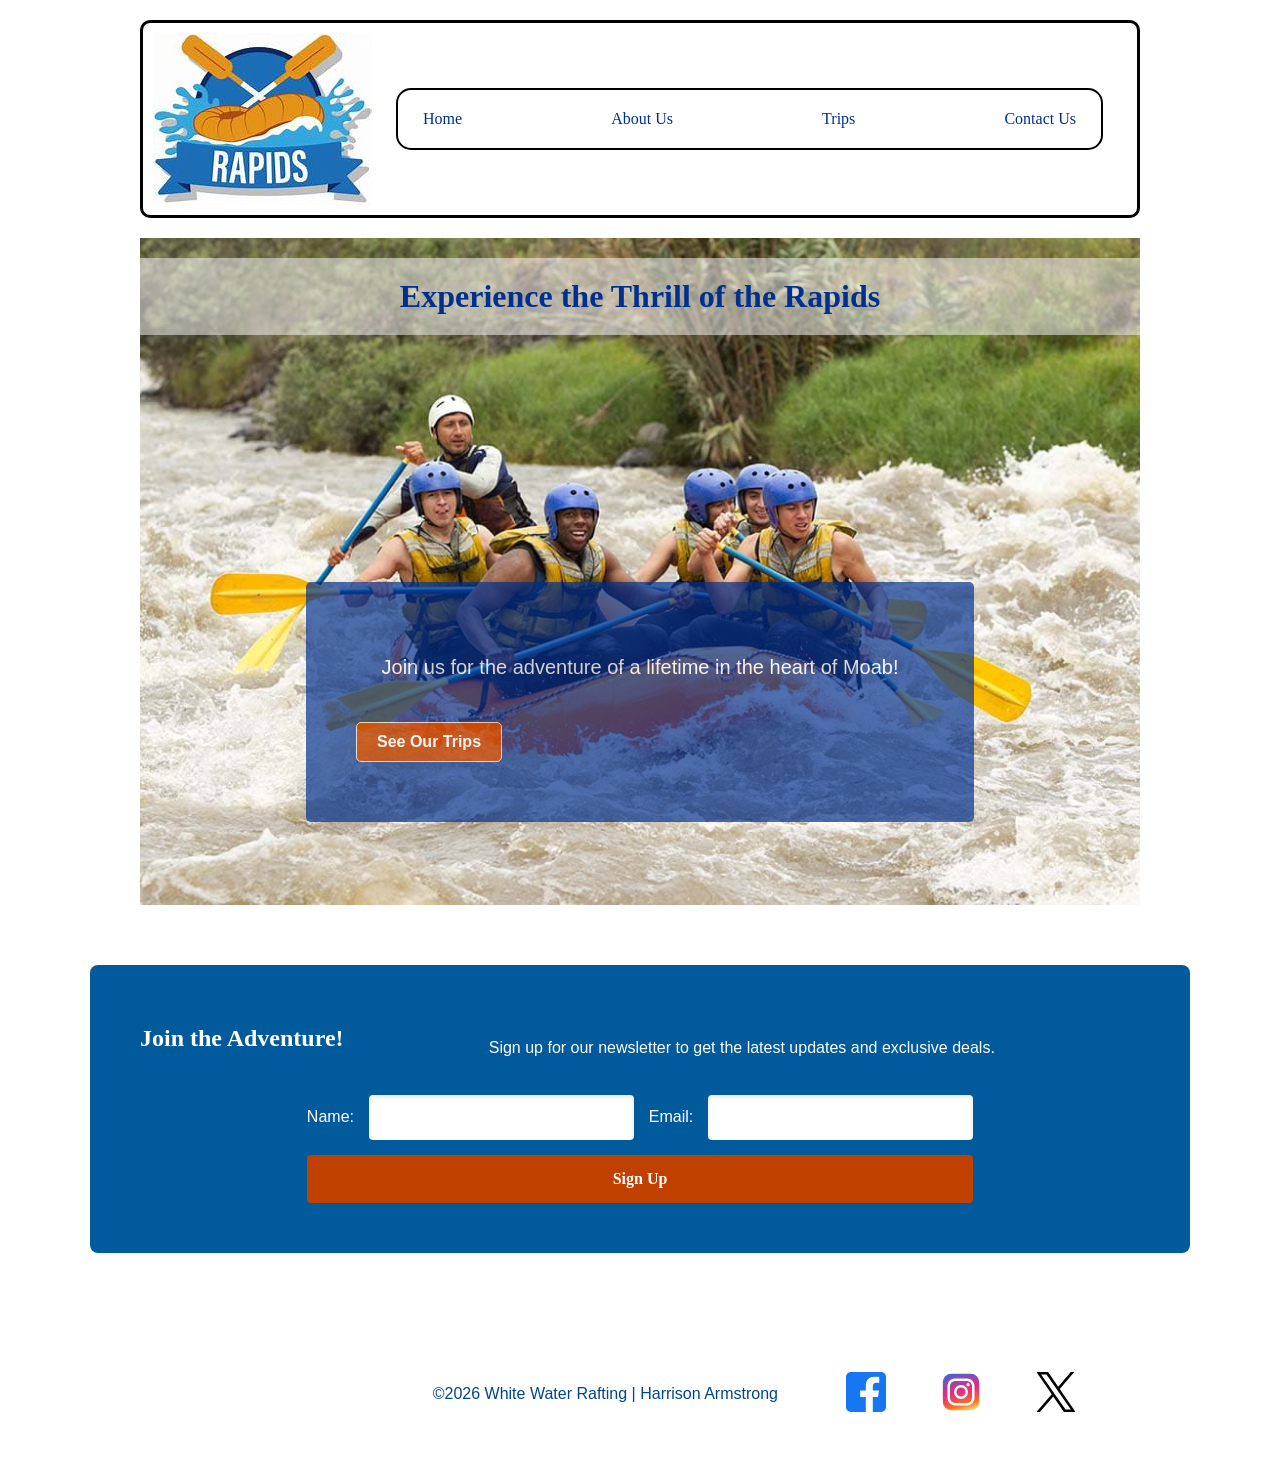
==== wwr/index.html @ 4092d9c0 "wwr rafting website" ====
<!DOCTYPE html>
<html lang="en">

<head>
    <meta charset="UTF-8">
    <meta name="viewport" content="width=device-width, initial-scale=1.0">
    <title>White Water Rafting Website</title>
    <meta name="description" content="White Water Rafting's home page for all things white water!">
    <meta name="author" content="Harrison Armstrong">
    <link rel="stylesheet" href="styles/rafting.css">
</head>

<body class="home-page">
    <header>
        <img src="images/wwr-logo.jpeg" alt="White Water Rafting">
        <nav>
            <ul>
                <li><a href="index.html">Home</a></li>
                <li><a href="about.html">About Us</a></li>
                <li><a href="trips.html">Trips</a></li>
                <li><a href="contact.html">Contact Us</a></li>
            </ul>
        </nav>
    </header>
    <main>
        <div class="trip">
            <img src="images/home-rafting.jpg" alt="Rafting on the river">
            <h1>Experience the Thrill of the Rapids</h1>
            <article>
                <p>Join us for the adventure of a lifetime in the heart of Moab!</p>
                <a href="trips.html" class="cta-button">See Our Trips</a>
            </article>
        </div>
        <section class="newsletter">
            <h2>Join the Adventure!</h2>
            <p>Sign up for our newsletter to get the latest updates and exclusive deals.</p>
            <form action="#">
                <label for="firstname">Name:</label>
                <input type="text" id="firstname" name="firstname" required>

                <label for="email">Email:</label>
                <input type="email" id="email" name="email" required>

                <button type="submit">Sign Up</button>
            </form>
        </section>
    </main>
    <footer>
        <p>©2026 White Water Rafting | Harrison Armstrong</p>
        <nav class="socialmedia">
            <a href="https://facebook.com">
                <img src="images/facebook-square.svg" alt="Facebook Icon">
            </a>
            <a href="https://instagram.com">
                <img src="images/instagram-square.svg" alt="Instagram Icon">
            </a>
            <a href="https://x.com">
                <img src="images/x-bw.svg" alt="X Icon">
            </a>
        </nav>
    </footer>
</body>
---- wwr/styles/rafting.css ----
:root {
    --primary-color: #00308F;
    --secondary-color: #005A9C;
    --accent1-color: #004687;
    --accent2-color: #C04000;
    --accent3-color: #ffffff;
    --accent4-color: #000000;
    --accent5-color: #777777;
    --accent6-color: #e0e0e0;
    --heading-font: "Georgia", "Trebuchet MS", serif;
    --body-font: Arial, Tahoma, Helvetica;
}

* {
    margin: 0;
    padding: 0;
    box-sizing: border-box;
}

body {
    font-family: var(--body-font);
    color: var(--accent1-color);
}

header,
main,
footer {
    max-width: 1000px;
    margin: 0 auto;
}

header {
    display: grid;
    grid-template-columns: auto 1fr;
    align-items: center;
    border: 3px solid var(--accent4-color);
    border-radius: 10px;
    background-color: var(--accent3-color);
    padding: 10px;
    margin-top: 20px;
    margin-bottom: 20px;
}

footer {
    display: grid;
    grid-template-columns: 1fr auto 1fr;
    align-items: center;
    padding: 20px;

}

footer p {
    grid-column: 2;
    text-align: center;
}

nav a {
    text-decoration: none;
    display: block;
    padding: 10px 15px;
    color: var(--primary-color);
}

nav ul {
    display: flex;
    flex-direction: row;
    justify-content: space-between;
    list-style: none;
    gap: 0;
    padding: 10px;
    border: 2px solid var(--accent4-color);
    border-radius: 15px;
    font-family: var(--heading-font);
    color: var(--primary-color);
}

h1,
h2 {
    font-family: var(--heading-font);
    color: var(--accent2-color);
}

nav,
p,
section,
article {
    margin: 16px;
    padding: 8px;
}

.socialmedia {
    grid-column: 3;
    display: flex;
    justify-content: flex-end;
    gap: 15px;
}

.socialmedia a {
    text-decoration: none;
}

.socialmedia img {
    width: 40px;
    height: 40px;
    margin: 5px;
}

.hero {
    position: relative;
    width: 100%;
}

.hero img {
    display: block;
    width: 100%;
    height: auto;
}

h1 {
    font-family: var(--heading-font);
    width: 100%;
    padding: 16px;
    text-align: center;
    opacity: 0.7;
    background-color: var(--primary-color);
    color: var(--accent3-color);
}

.home-page .trip h1 {
    top: 20px;
    left: 0;
    width: 100%;
    position: absolute;
    background-color: rgba(255, 255, 255, 0.5);
    color: var(--primary-color);
    padding: 20px;
    opacity: 1;
    margin: 0;
    box-sizing: border-box;
}

.about-page .hero h1 {
    position: absolute;
    top: 20px;
    background-color: var(--primary-color);
}

.home-page .trip img {
    width: 100%;
    display: block;
    margin: 0;
}

.home-page .trip article {
    position: absolute;
    bottom: 10%;
    left: 15%;
    right: 15%;
    padding: 50px;
    background-color: rgba(0, 48, 143, 0.85);
    display: flex;
    flex-direction: column;
    align-items: center;
    border-radius: 5px;
}

.home-page .trip article p {
    font-size: 1.25rem;
    margin-bottom: 25px;
}

.hero article {
    position: absolute;
    bottom: 20px;
    left: 20px;
    right: 20px;
    background-color: var(--secondary-color);
    opacity: 0.8;
    color: var(--accent3-color);

}

.hero article img {
    float: right;
    width: 125px;
}

section {
    display: flex;
    flex-wrap: wrap;
}

.history {
    display: flex;
    align-items: center;
    justify-content: center;

}

.history p {
    flex: 2;
    line-height: 1.4;
}

.history img {
    width: 400px;
    height: auto;
}

h2 {
    text-align: center;
    margin-top: 10px;
}

section.adventure {
    display: flex;
    flex-direction: row;
    text-align: center;
    padding: 20px;
}

.adventure {
    display: flex;
    justify-content: center;
    gap: 15px;
    width: 100%;
}

.adventure figure {
    margin: 0;
    flex: 1;
    text-align: center;
}

.adventure img {
    width: 100%;
    height: auto;
}

.company-heading {
    text-align: center;
    margin: 20px 0;
}

.company-heading p {
    text-align: center;
    margin: 5px 0;
    padding: 0;
    width: 100%;
}

.company-heading h1 {
    color: var(--accent3-color);
    margin-bottom: 5px;
    margin: 10px;
}

.contact-grid {
    display: grid;
    grid-template-columns: 1fr 1fr;
    gap: 30px;
    padding: 20px;
    align-items: start;
}

.map iframe {
    border: 1px solid var(--accent4-color);
    width: 100%;
}

.form-row {
    display: grid;
    grid-template-columns: 100px 1fr;
    margin-bottom: 15px;
    align-items: center;
}

.radio-group,
.checkbox-row {
    display: block;
}

.radio-group p {
    margin: 10px 0 5px 0;
    font-weight: bold;
}

.radio-group label {
    display: inline-block;
    margin-right: 15px;
    font-weight: normal;
}

.radio-group input[type="radio"] {
    margin-right: 5px;
}

.form-row label {
    font-weight: bold;
}

input[type="text"],
input[type="email"],
textarea {
    width: 100%;
    padding: 8px;
    border: 1px solid var(--accent5-color);
    border-radius: 4px;
}

button[type="submit"] {
    width: 100%;
    padding: 10px;
    background-color: var(--accent2-color);
    border: 1px solid var(--accent5-color);
    font-family: var(--heading-font);
    font-size: 1rem;
    font-weight: bold;
    cursor: pointer;
    color: var(--accent3-color);
    border-radius: 5px;
}

.employee {
    display: block;
    border: 1px solid var(--accent4-color);
    margin: 40px 16px;
    padding: 20px;
    text-align: center;
}

.employee h2 {
    margin-bottom: 20px;
    width: 100%;
    font-weight: bold;
}

.employee-grid {
    display: flex;
    justify-content: space-around;
    align-items: flex-start;
    flex-wrap: nowrap;
}

.employee-grid figure {
    margin: 0;
    flex: 1;
}

.employee-grid img {
    background-color: var(--accent3-color);
    width: 200px;
    height: 200px;
    object-fit: cover;
    border-radius: 5px;
    margin-bottom: 10px;
}

.cta-button {
    background-color: var(--accent2-color);
    color: var(--accent3-color);
    text-decoration: none;
    padding: 10px 20px;
    border-radius: 5px;
    font-weight: bold;
    margin: 10px 0;
    transition: 0.3s;
    border: 1px solid var(--accent6-color);
    display: inline-block;
    align-self: flex-start;
}

.cta-button:hover {
    background-color: var(--accent3-color);
    color: var(--primary-color)
}

.contact-cta {
    background-color: var(--accent5-color);
    padding: 40px;
    margin: 50px auto;
    max-width: 900px;
    display: flex;
    margin: 50px auto;
    justify-content: space-between;
    align-items: center;
    text-align: center;
    flex-direction: column;
    border-radius: 8px;
    border: 1px solid var(--accent6-color);
    gap: 20px;
}

.cta-text h3 {
    margin: 0;
    color: var(--primary-color);
    font-size: 1.5rem;
}

.cta-text p {
    margin: 10px 0;
    color: var(--accent3-color);
}

.contact-cta .cta-text {
    text-align: center;
}

.contact-cta .cta-button {
    margin: 0 auto;
    padding: 12px 30px;
    display: inline-block;
    width: fit-content;
}

.newsletter {
    background-color: var(--secondary-color);
    padding: 50px;
    margin: 60px -50px;
    width: calc(100% + 100px);
    border-radius: 8px;
    text-align: center;

}

.newsletter form {
    margin-top: 15px;
    color: var(--accent3-color);
    display: flex;
    justify-content: center;
    align-items: center;
    gap: 15px;
    flex-wrap: wrap;
    max-width: 700px;
    margin: 0 auto;
}

.newsletter input {
    padding: 15px;
    border: none;
    border-radius: 4px;
    flex: 1;
    min-width: 200px;
    font-family: var(--body-font);
    box-shadow: inset 0 2px 5px rgba(0, 0, 0, 0.1);
}

.newsletter button {
    background-color: var(--accent2-color);
    color: var(--accent3-color);
    padding: 15px 30px;
    border: none;
    border-radius: 4px;
    cursor: pointer;
    font-family: var(--heading-font);
    font-weight: bold;
    transition: 0.3s;
}

.newsletter button:hover {
    background-color: var(--accent3-color);
    color: var(--primary-color);
}

.newsletter h2 {
    color: var(--accent3-color);
    margin-bottom: 20px;
}

.newsletter p {
    color: var(--accent3-color);
    margin-bottom: 30px;
    max-width: 600px;
    margin-left: auto;
    margin-right: auto;
}

.home-grid {
    display: grid;
    grid-template-columns: 1fr 1fr;
    gap: 30px;
    margin: 40px 0;
    align-items: center;
    background-color: var(--accent3-color);
    padding: 20px;
    border-radius: 12px;
    border: 1px solid var(--accent6-color);
    box-shadow: 0 4px 20px rgba(0, 0, 0, 0.08);
    transition: transform 0.3s ease, box-shadow 0.3s ease;

}

.home-grid:hover {
    transform: translateY(-5px);
    box-shadow: 0 8px 30px rgba(0, 0, 0, 0.12);
}

.home-grid img {
    border-radius: 8px;
    width: 100%;
}

.grid-item {
    display: contents;
}

.grid-item .text-card {
    background-color: var(--accent3-color);
    padding: 30px;
    border-radius: 8px;
    border: 1px solid var(--accent3-color);
    box-shadow: 0 4px 15px rgba(0, 0, 0, 0.05);
    transition: transform 0.3s ease;
}

.grid-item .text-card:hover {
    transform: translateY(-5px);
}

.home-grid img {
    width: 100%;
    height: auto;
    border-radius: 8px;
    border: 3px solid var(--accent3-color);
    box-shadow: 0 4px 10px rgba(0, 0, 0, 0.08);
}

.home-grid h2 {
    text-align: left;
    margin-bottom: 10px;
    color: var(--accent1-color);
}

.home-grid p {
    line-height: 1.6;
    margin: 0;
    padding: 0;
}

.trip article {
    position: absolute;
    bottom: 20px;
    left: 20px;
    right: 20px;
    background-color: var(--secondary-color);
    opacity: 0.8;
    color: var(--accent3-color);
    display: flex;
    flex-direction: column;
    align-items: center;
    text-align: center;
}

.trip {
    position: relative;
    width: 100%;
}

.company-heading h1 {
    position: static;
    background-color: transparent;
    color: var(--accent2-color);
    margin-bottom: 20px;
}

.table-container {
    display: flex;
    flex-direction: column;
    align-items: center;
    width: 100%;
    padding: 20px;
    text-align: center;
    max-width: 900px;
    margin: 40px auto;
}

table {
    width: 100%;
    border-collapse: separate;
    border-spacing: 0;
    border: 2px solid var(--primary-color);
    border-radius: 10px;
    overflow: hidden;
    box-shadow: 0 4px 15px rgba(0, 0, 0, 0.1);
    margin-top: 20px;
    background-color: var(--accent3-color);
}

th {
    background-color: var(--primary-color);
    color: var(--accent3-color);
    padding: 20px;
    font-family: var(--heading-font);
    text-transform: uppercase;
    letter-spacing: 1px;
    border-bottom: 2px solid var(--primary-color);
}

td {
    padding: 15px;
    text-align: center;
    border-bottom: 1px solid var(--accent3-color);
    color: var(--accent1-color);
    font-size: 1.1rem;
}

.bottom-cta {
    background-color: var(--accent3-color);
    padding: 40px;
    text-align: center;
    margin: 40px 0;
    border-radius: 8px;
}

.table-container h2 {
    text-align: center;
    width: 100%;
    margin-bottom: 20px;
    font-size: 2rem;
    color: var(--primary-color);
    display: block;
}

.text-card {
    display: flex;
    flex-direction: column;
    justify-content: center;
    align-items: flex-start;
    gap: 20px;
    padding: 30px;
    height: auto;
}

.text-card p {
    line-height: 1.6;
    margin: 0;
}
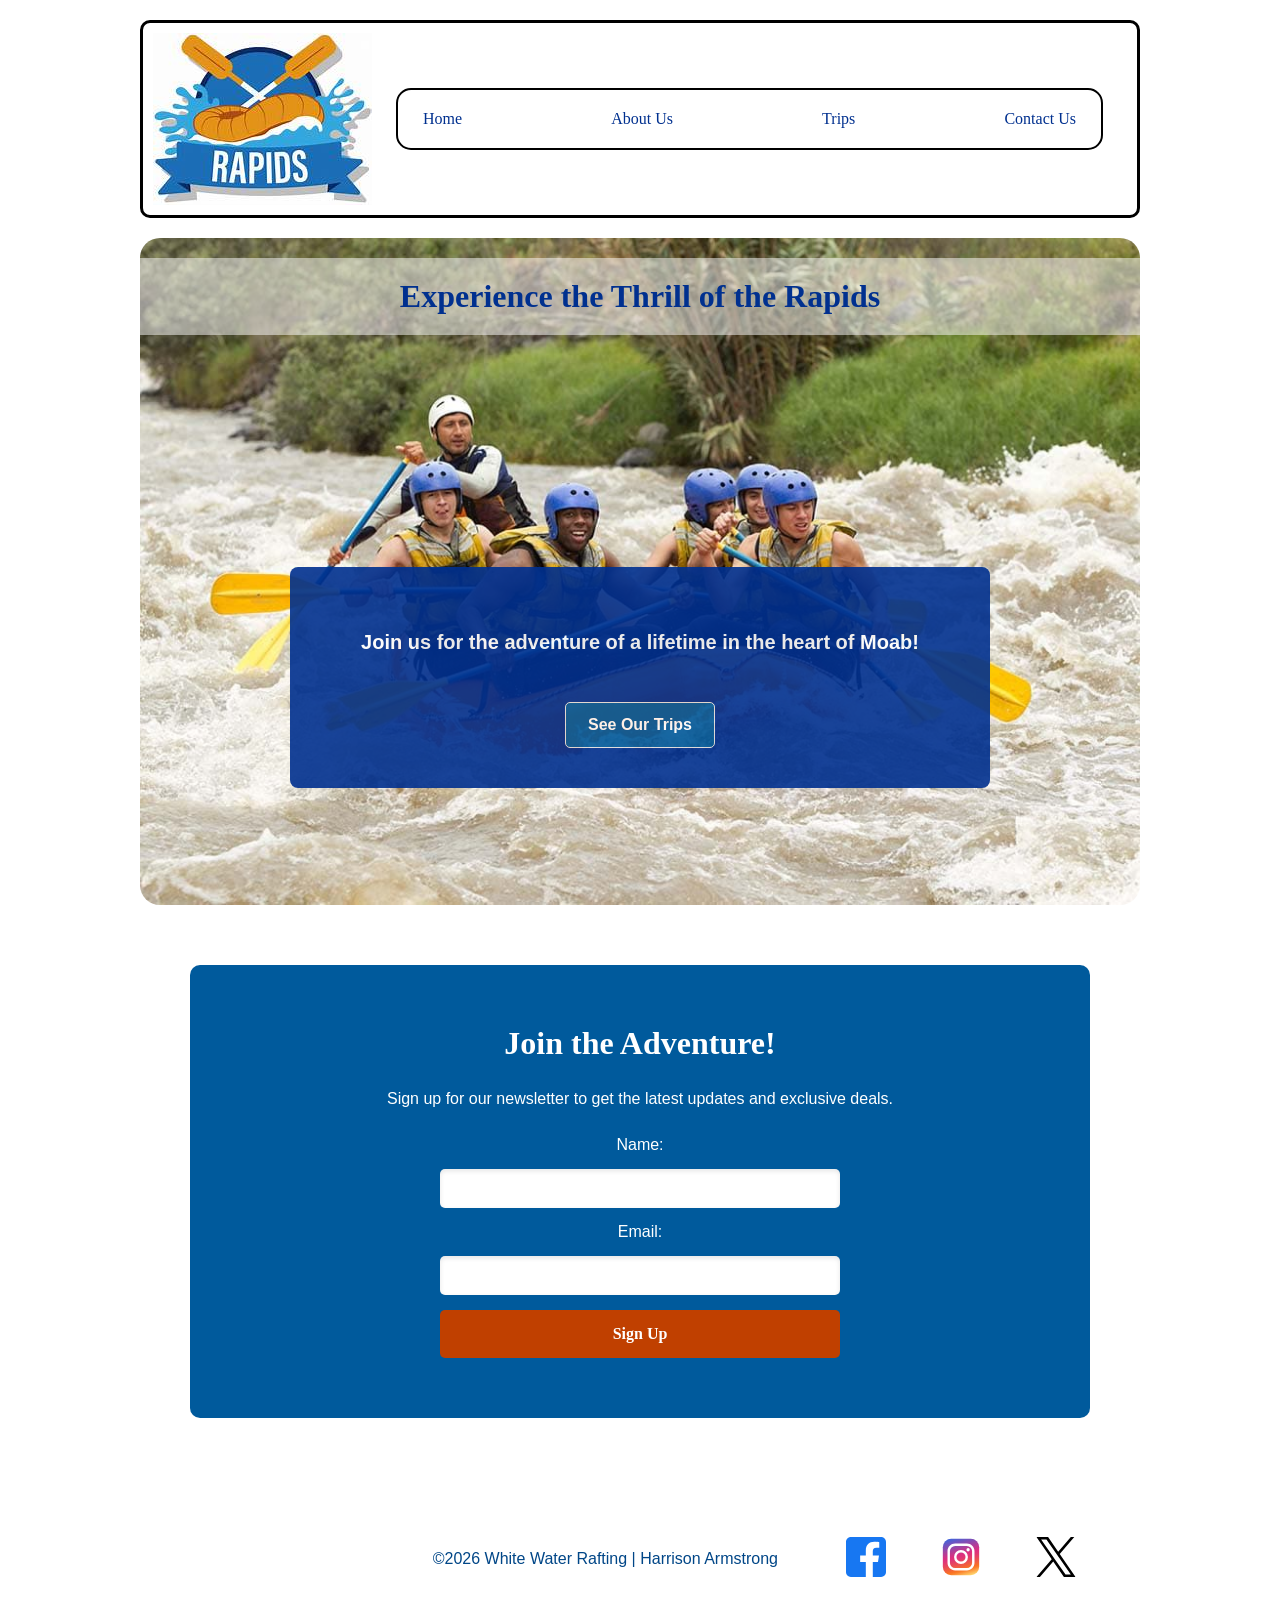
==== commit 12e4290e: "wwr changes" ====
--- a/wwr/index.html
+++ b/wwr/index.html
@@ -4,7 +4,7 @@
 <head>
     <meta charset="UTF-8">
     <meta name="viewport" content="width=device-width, initial-scale=1.0">
-    <title>White Water Rafting Website</title>
+    <title>White Water Rafting | Homepage</title>
     <meta name="description" content="White Water Rafting's home page for all things white water!">
     <meta name="author" content="Harrison Armstrong">
     <link rel="stylesheet" href="styles/rafting.css">
--- a/wwr/styles/rafting.css
+++ b/wwr/styles/rafting.css
@@ -250,7 +250,7 @@
 }
 
 .company-heading h1 {
-    color: var(--accent3-color);
+    color: var(--accent1-color);
     margin-bottom: 5px;
     margin: 10px;
 }
@@ -357,10 +357,10 @@
 }
 
 .cta-button {
-    background-color: var(--accent2-color);
+    background-color: var(--secondary-color);
     color: var(--accent3-color);
     text-decoration: none;
-    padding: 10px 20px;
+    padding: 13px 22px;
     border-radius: 5px;
     font-weight: bold;
     margin: 10px 0;
@@ -376,18 +376,19 @@
 }
 
 .contact-cta {
-    background-color: var(--accent5-color);
+    background-color: var(--accent6-color);
     padding: 40px;
     margin: 50px auto;
     max-width: 900px;
-    display: flex;
+    display: grid;
+    grid-template-columns: 1fr;
+    justify-items: center;
     margin: 50px auto;
-    justify-content: space-between;
     align-items: center;
     text-align: center;
     flex-direction: column;
     border-radius: 8px;
-    border: 1px solid var(--accent6-color);
+    border: 1px solid var(--accent5-color);
     gap: 20px;
 }
 
@@ -399,7 +400,7 @@
 
 .cta-text p {
     margin: 10px 0;
-    color: var(--accent3-color);
+    color: var(--primary-color);
 }
 
 .contact-cta .cta-text {
@@ -415,30 +416,31 @@
 
 .newsletter {
     background-color: var(--secondary-color);
-    padding: 50px;
-    margin: 60px -50px;
-    width: calc(100% + 100px);
-    border-radius: 8px;
-    text-align: center;
-
+    padding: 60px 20px;
+    margin: 60px auto;
+    max-width: 900px;
+    border-radius: 10px;
+    text-align: center;
+    display: grid;
+    grid-template-columns: 1fr;
+    justify-items: center;
+    gap: 20px;
 }
 
 .newsletter form {
-    margin-top: 15px;
-    color: var(--accent3-color);
-    display: flex;
-    justify-content: center;
-    align-items: center;
+    color: var(--accent3-color);
+    display: grid;
+    grid-template-columns: 1fr;
+    justify-items: center;
     gap: 15px;
-    flex-wrap: wrap;
-    max-width: 700px;
-    margin: 0 auto;
+    max-width: 400px;
+    width: 100%;
 }
 
 .newsletter input {
-    padding: 15px;
+    padding: 12px;
     border: none;
-    border-radius: 4px;
+    border-radius: 5px;
     flex: 1;
     min-width: 200px;
     font-family: var(--body-font);
@@ -448,15 +450,21 @@
 .newsletter button {
     background-color: var(--accent2-color);
     color: var(--accent3-color);
-    padding: 15px 30px;
+    padding: 15px;
     border: none;
-    border-radius: 4px;
+    border-radius: 5px;
     cursor: pointer;
     font-family: var(--heading-font);
     font-weight: bold;
     transition: 0.3s;
 }
 
+.newsletter label,
+.newsletter input,
+.newsletter button {
+    width: 100%;
+}
+
 .newsletter button:hover {
     background-color: var(--accent3-color);
     color: var(--primary-color);
@@ -464,15 +472,24 @@
 
 .newsletter h2 {
     color: var(--accent3-color);
-    margin-bottom: 20px;
+    margin: 0;
+    font-size: 2rem;
 }
 
 .newsletter p {
+    display: flex;
     color: var(--accent3-color);
     margin-bottom: 30px;
     max-width: 600px;
     margin-left: auto;
     margin-right: auto;
+}
+
+.newsletter h2,
+.newsletter p {
+    color: var(--accent3-color);
+    margin: 0;
+    text-align: center;
 }
 
 .home-grid {
@@ -543,23 +560,82 @@
     left: 20px;
     right: 20px;
     background-color: var(--secondary-color);
-    opacity: 0.8;
+    opacity: 0.9;
     color: var(--accent3-color);
     display: flex;
     flex-direction: column;
     align-items: center;
     text-align: center;
+}
+
+.home-page .trip article {
+    grid-row: 1;
+    grid-column: 1;
+    position: absolute;
+    bottom: 10%;
+    left: 15%;
+    right: 15%;
+    padding: 40px;
+    background-color: var(--primary-color);
+    border-radius: 8px;
+    width: 70%;
+    margin-bottom: 50px;
+    z-index: 20;
+    padding: 40px;
+    display: flex;
+    flex-direction: column;
+    align-self: end;
+    text-align: center;
+    justify-self: center;
+}
+
+.home-page .trip h1 {
+    grid-row: 1;
+    grid-column: 1;
+    position: absolute;
+    top: 20px;
+    left: 0;
+    width: 100%;
+    background-color: rgba(255, 255, 255, 0.5);
+    color: var(--primary-color);
+    padding: 20px;
+    margin: 0;
+    z-index: 10;
+    text-align: center;
+}
+
+.home-page .trip img {
+    grid-row: 1;
+    grid-column: 1;
+    width: 100%;
+    margin: 0;
+    border-radius: 20px;
+    display: block;
+}
+
+.home-page .trip article p {
+    margin-bottom: 20px;
+    font-weight: bold;
+}
+
+.home-page .trip article .cta-button {
+    display: block;
+    width: fit-content;
+    margin: 20px auto 0 auto;
+    float: none;
 }
 
 .trip {
     position: relative;
     width: 100%;
+    display: grid;
+    grid-template-columns: 1fr;
 }
 
 .company-heading h1 {
     position: static;
     background-color: transparent;
-    color: var(--accent2-color);
+    color: var(--accent1-color);
     margin-bottom: 20px;
 }
 
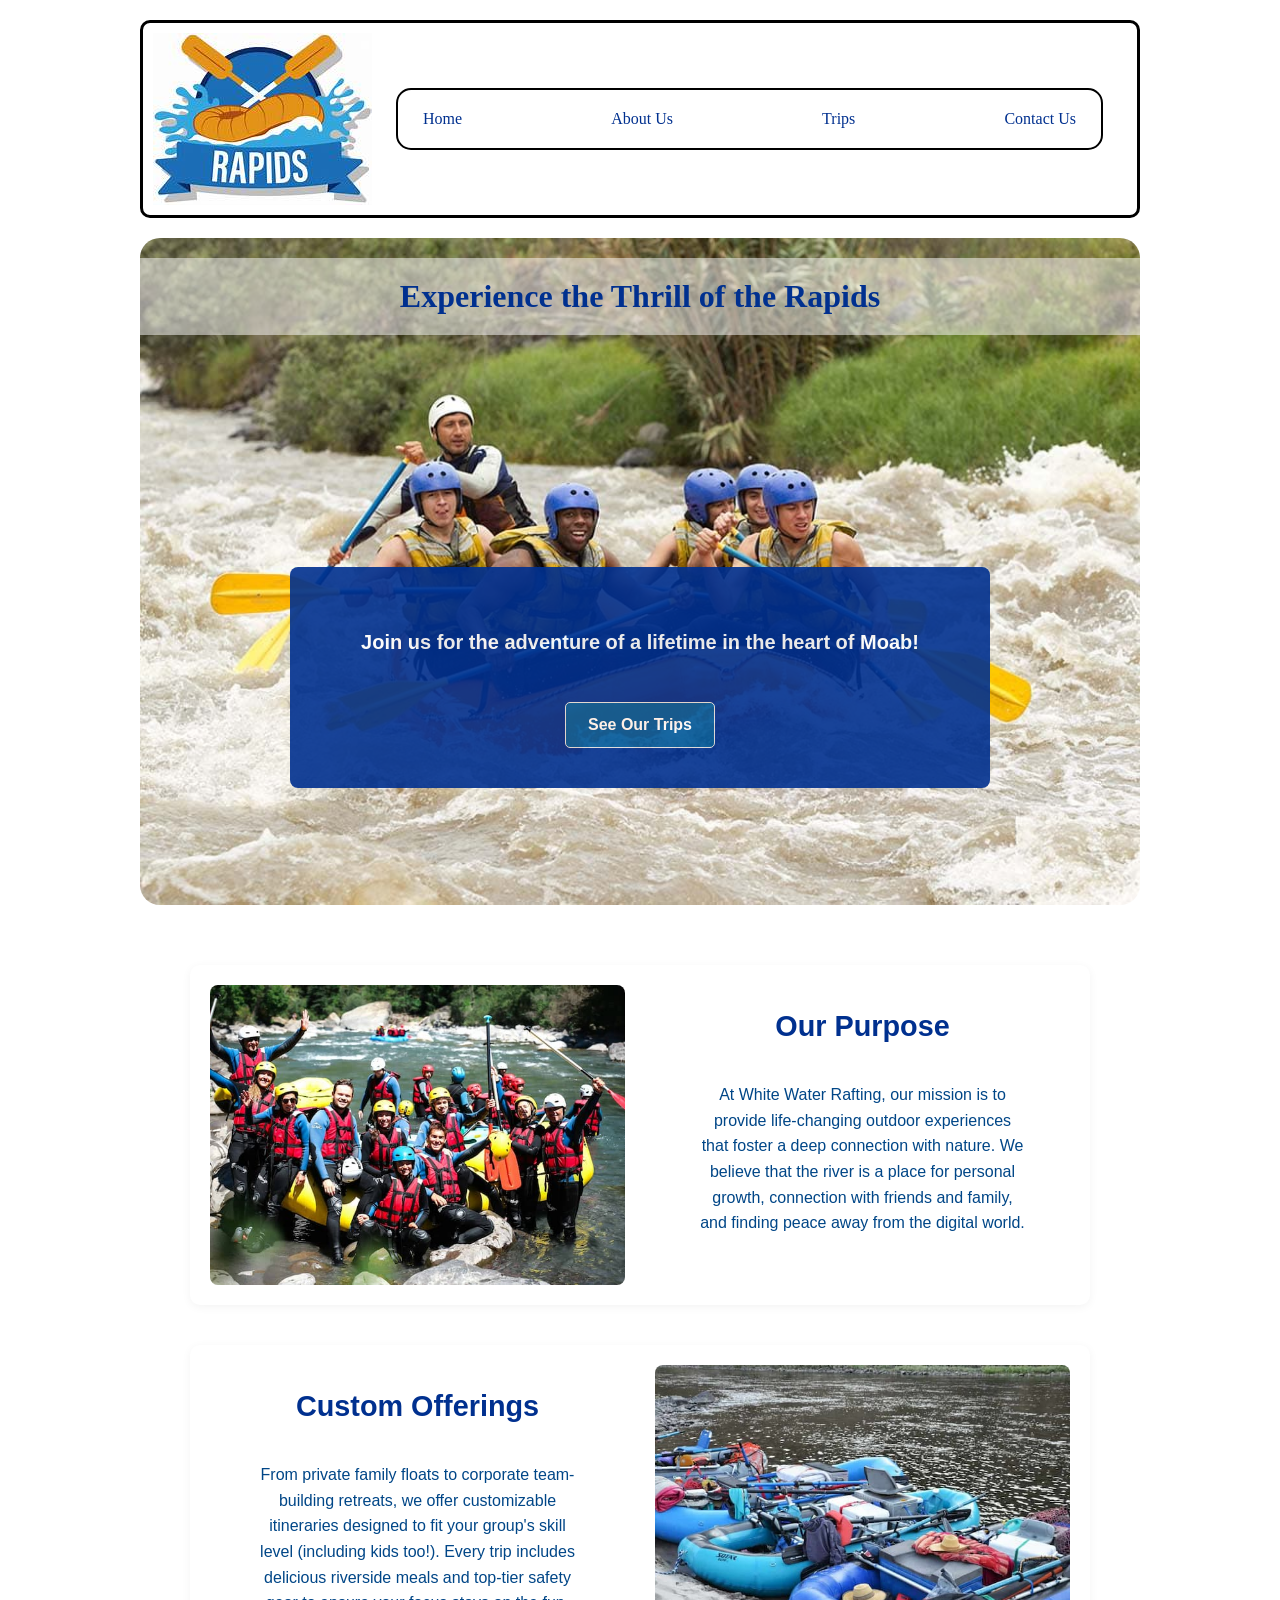
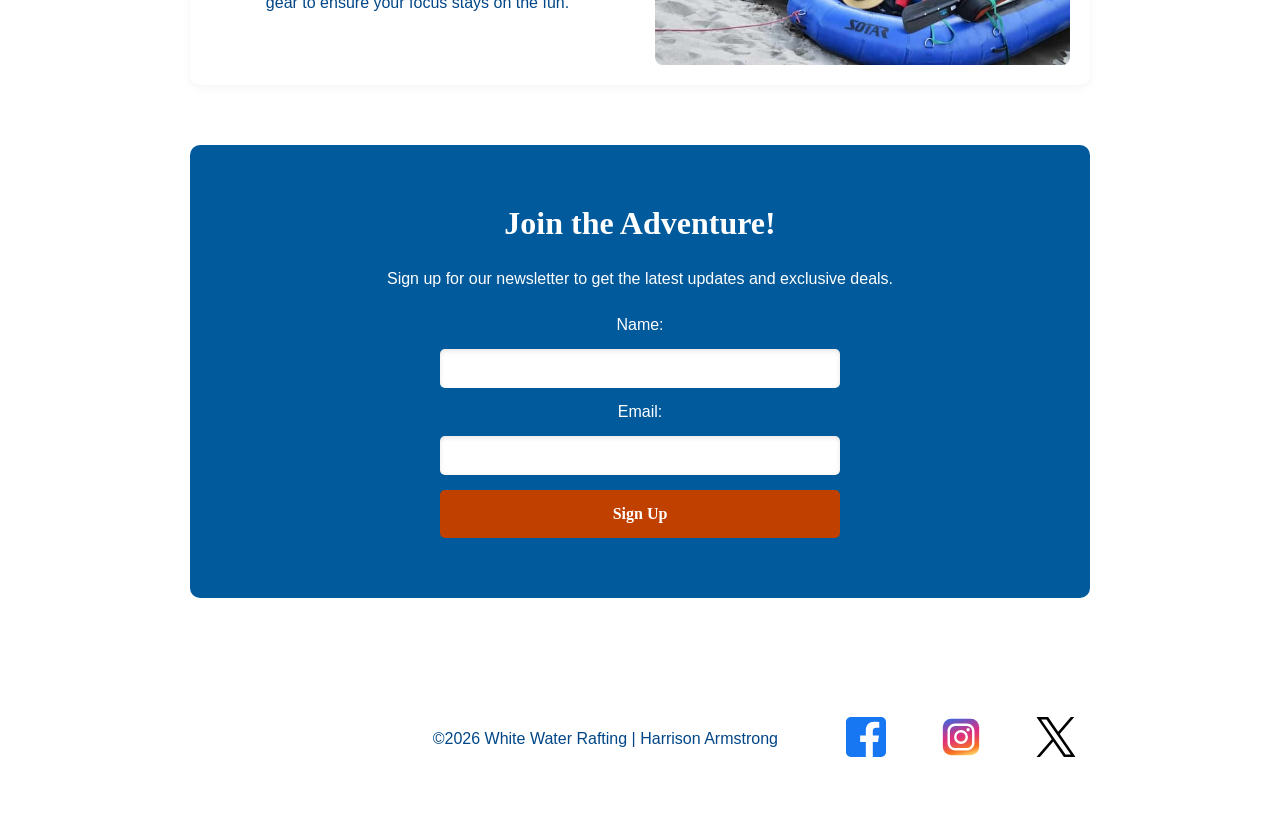
==== commit aaa9ed5f: "changes to wwr" ====
--- a/wwr/index.html
+++ b/wwr/index.html
@@ -31,6 +31,33 @@
                 <a href="trips.html" class="cta-button">See Our Trips</a>
             </article>
         </div>
+        <section class="purpose-offerings">
+            <div class="offering-item">
+                <img src="images/rafting-purpose.jpg" alt="Rafting team working together">
+                <div class="offering-content">
+                    <h3>Our Purpose</h3>
+                    <p>At White Water Rafting, our mission is to provide life-changing outdoor
+                        experiences
+                        that foster a deep connection with nature. We believe that the river is a
+                        place for
+                        personal growth, connection with friends and family, and finding peace away
+                        from the digital world.</p>
+                </div>
+            </div>
+
+            <div class="offering-item alternate">
+                <div class="offering-content">
+                    <h3>Custom Offerings</h3>
+                    <p>From private family floats to corporate team-building retreats, we offer
+                        customizable
+                        itineraries designed to fit your group's skill level (including kids too!).
+                        Every trip includes delicious
+                        riverside meals and top-tier safety gear to ensure your focus stays on the
+                        fun.</p>
+                </div>
+                <img src="images/rafting-gear.jpg" alt="Organized rafting gear and life jackets">
+            </div>
+        </section>
         <section class="newsletter">
             <h2>Join the Adventure!</h2>
             <p>Sign up for our newsletter to get the latest updates and exclusive deals.</p>
--- a/wwr/styles/rafting.css
+++ b/wwr/styles/rafting.css
@@ -420,11 +420,13 @@
     margin: 60px auto;
     max-width: 900px;
     border-radius: 10px;
+    width: 90%;
     text-align: center;
     display: grid;
     grid-template-columns: 1fr;
     justify-items: center;
     gap: 20px;
+    box-sizing: border-box;
 }
 
 .newsletter form {
@@ -710,4 +712,52 @@
 .text-card p {
     line-height: 1.6;
     margin: 0;
+}
+
+.purpose-offerings {
+    display: grid;
+    grid-template-columns: 1fr;
+    gap: 40px;
+    margin: 60px auto;
+    max-width: 900px;
+    width: 90%;
+    padding: 0;
+}
+
+.offering-item {
+    display: grid;
+    grid-template-columns: 1fr 1fr;
+    align-items: center;
+    gap: 30px;
+    background-color: var(--accent3-color);
+    padding: 20px;
+    border-radius: 10px;
+    box-shadow: 0 2px 10px rgba(0, 0, 0, 0.05);
+}
+
+.offering-item img {
+    width: 100%;
+    height: 300px;
+    object-fit: cover;
+    border-radius: 8px;
+}
+
+.offering-content h3 {
+    color: var(--primary-color);
+    margin-bottom: 15px;
+    font-size: 1.8rem;
+}
+
+.offering-content p {
+    line-height: 1.6;
+    color: var(--accent1-color);
+    max-width: 450px;
+}
+
+.offering-content {
+    display: grid;
+    grid-template-columns: 1fr;
+    justify-items: center;
+    text-align: center;
+    padding: 20px;
 }
